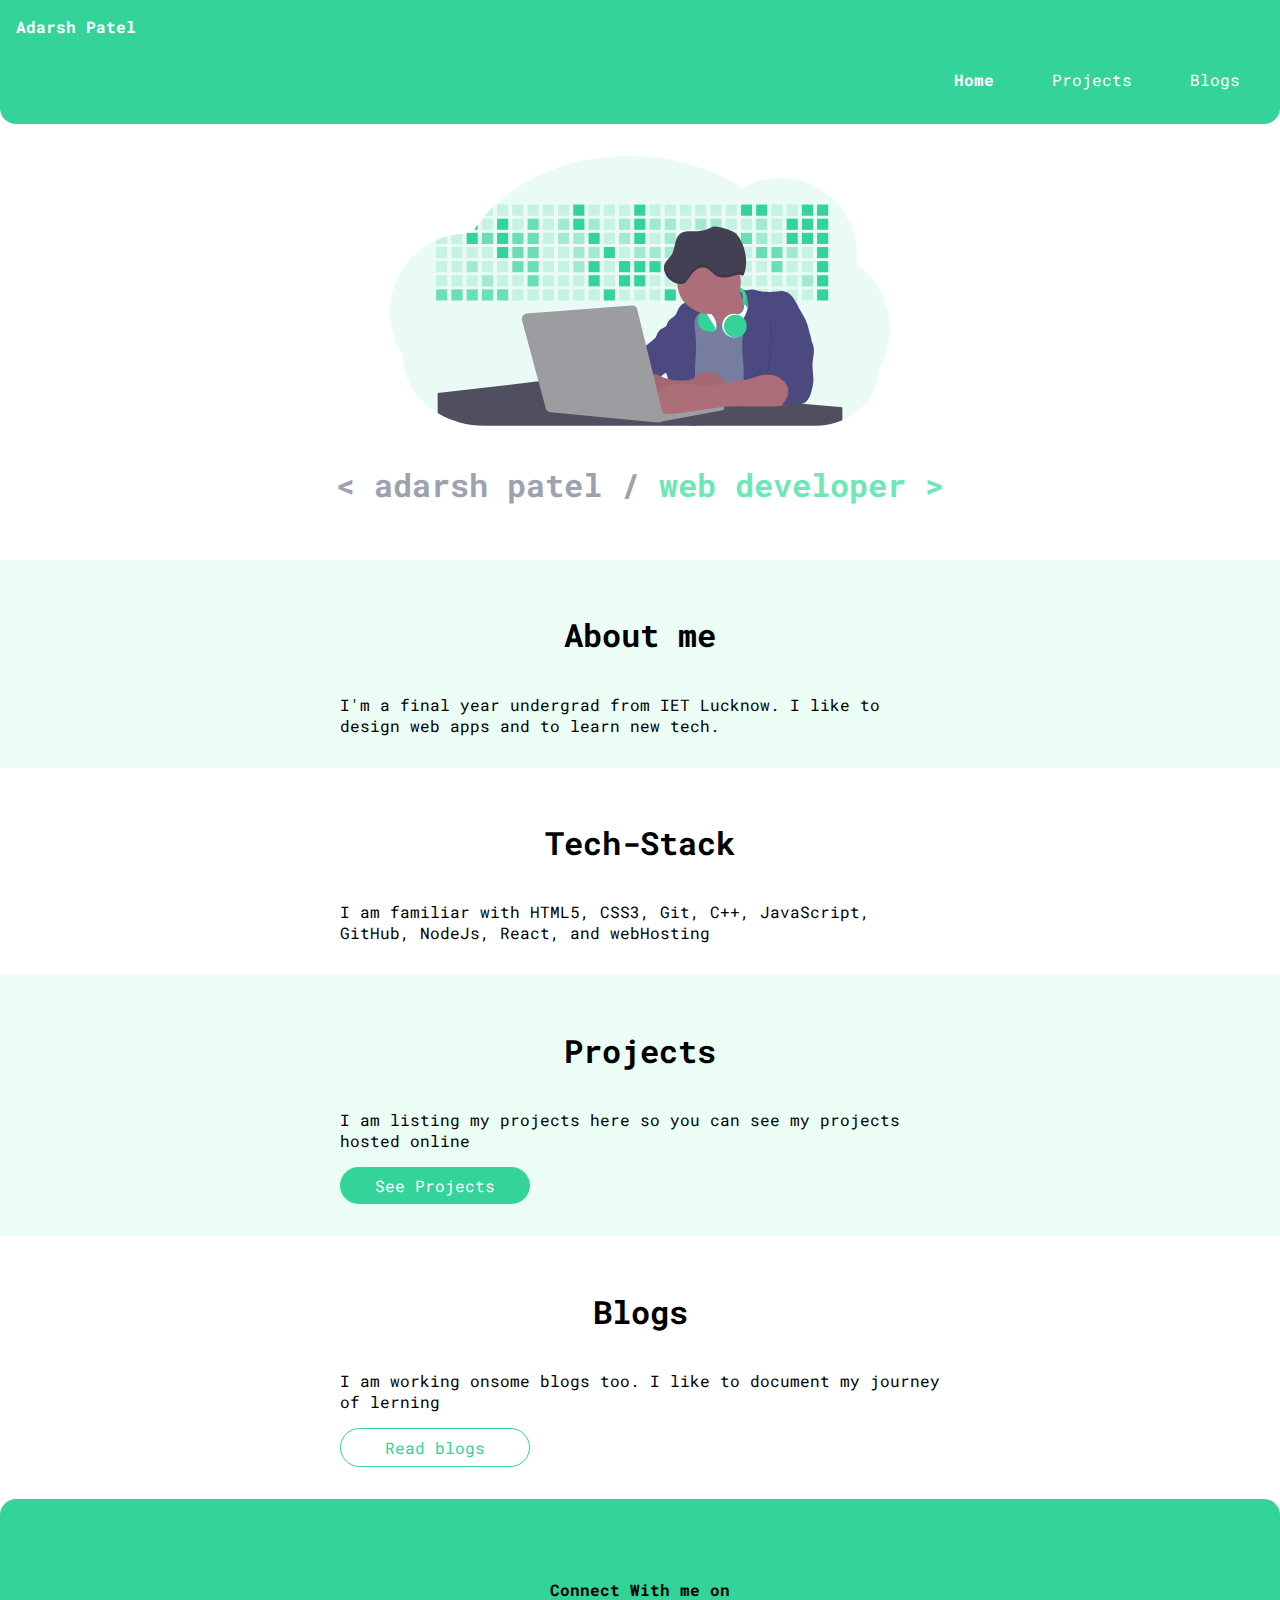
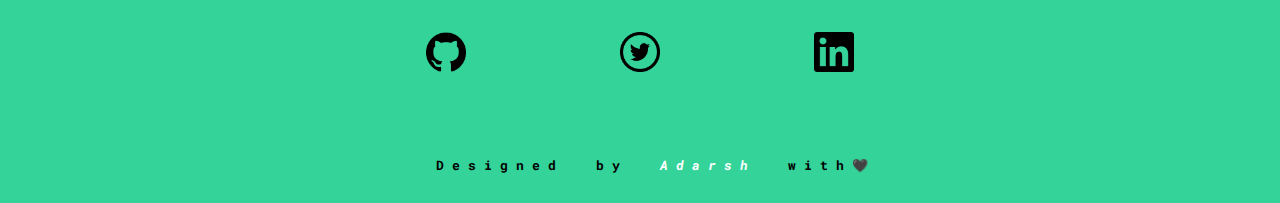
==== index.html @ 7263fbd2 "UPDATE: theme" ====
<!DOCTYPE html>
<html lang="en">

<head>
    <meta charset="UTF-8">
    <meta http-equiv="X-UA-Compatible" content="IE=edge">
    <meta name="viewport" content="width=device-width, initial-scale=1.0">
    <title>home | Adarsh Patel</title>
    <link href="styles.css" rel="stylesheet" />

</head>

<body>
    <nav class="navigation container">
        <div class="nav-brand">Adarsh Patel</div>
        <ul class="list-non-bullet nav-pills">
            <li class="list-item-inline">
                <a class="link link-active" href="index.html">Home</a>
            </li>
            <li class="list-item-inline">
                <a class="link" href="projects.html">Projects</a>
            </li>
            <li class="list-item-inline">
                <a class="link" href="blogs.html">Blogs</a>
            </li>
        </ul>
    </nav>

    <header class="hero">
        <img class="hero-img" src="images/dev-home.svg" />
        <h1 class="hero-heading">
            < adarsh patel / <span class="heading-inverted">web developer > </span>
        </h1>
    </header>

    <section class="section ow">
        <div class="container container-center">
            <h1>About me</h1>
            <p>I'm a final year undergrad from IET Lucknow. I like to design web apps and to learn new tech. </p>
        </div>
    </section>

    <section class="section">
    
        <div class="container container-center">
            <h1>Tech-Stack</h1>
            <p>I am familiar with HTML5, CSS3, Git, C++, JavaScript, GitHub, NodeJs, React, and webHosting </p>
        </div>
    </section>

    <section class="section ow">
        <div class="container container-center">
            <h1>Projects</h1>
            <p>I am listing my projects here so you can see my projects hosted online</p>
            <a class="link primary-link"  href="/projects.html">See Projects</a>
        </div>
    </section>

    <section class="section">
        <div class="container container-center">
            <h1>Blogs</h1>
            <p>I am working onsome blogs too. I like to document my journey of lerning</p>
            <a class="link secondary-link" href="/blogs.html">Read blogs</a>
        </div>
    </section>

    <footer class="footer">
        <div class="footer-header">Connect With me on</div>
        <ul class="social-links list-non-bullet">
            <li class="list-item-inline">
                <a class="link" href="https://github.com/Adarsh2k21">
                    <img class="footer-img" src="images/git.png" />

                </a>
            </li>
            <li class="list-item-inline">
                <a class="link" href="https://twitter.com/Adarsh2k21">
                    <img class="footer-img" src="images/twitter.png" />

                </a>
            </li>
            <li class="list-item-inline">
                <a class="link" href="https://linked.com/Adarsh2k21">
                    <img class="footer-img" src="images/linkedin.png" />
                </a>
            </li>



        </ul>
        <h3>Designed by <em>Adarsh</em> with🖤</h3>
    </footer>


</body>

</html>
---- styles.css ----
@import url('https://fonts.googleapis.com/css2?family=Roboto+Mono:wght@100;300&display=swap');

:root {
    --primary-color: #34D399;
    --off-white: #F3F4F6;
    --dark-gray: #6B7280;
    --light-green: #ECFDF5;
}

body {
    font-family: 'Roboto Mono', monospace;
    margin: auto;

}

hr {
    margin: 2rem 0rem;
}

/** spaces **/

.margin-md {
    margin: 2rem;
}

/** container **/
.container {
    padding: 0rem 1rem;
}

.container-center {
    max-width: 600px;
    margin: auto;
}

/** links **/
.link {
    box-sizing: border-box;
    text-decoration: none;
    padding: 0.5rem 1rem;
}

.primary-link {
    background-color: var(--primary-color);
    border-radius: 7rem;
    color: white;
    display: block;
    max-width: 190px;
    margin: 1rem 1rem 1rem 0rem;
    text-align: center;

}

.secondary-link {
    color: var(--primary-color);
    border-radius: 7rem;
    border: 1px solid var(--primary-color);
    display: block;
    max-width: 190px;
    margin: 1rem 1rem 1rem 0rem;
    text-align: center;

}

.navigation a.link:hover{
   
    /* display: block; */
    padding: 0.5rem 1rem;
    background-color: white;
    

    transition: 1s;
    color:#34D399;
    width: auto;
    height: 60px;
    margin: 15px;

}

.hero:hover{

   transition: 1s;
   padding:0.5rem 1rem;
   font-size: 1.5rem;
    text-transform: uppercase;
    background-color: black;

}

.secondary-link:hover {

    transition: 1s;

    width: auto;
    height: 60px;
    margin: 15px;

    background-color: #3B82F6;
    color: white;

}

.primary-link:hover {

    transition: 1s;
    width: auto;
    height: 60px;
    margin: 15px;
    background-color: #3B82F6;
    color: white;

}



/** lists **/

.list-non-bullet {
    list-style: none;
    padding-inline-start: 0px;
}


.list-item-inline {
    display: inline;
    padding: 0rem 0.5rem;
}

/** navigation **/

.navigation {
    background-color: var(--primary-color);
    color: white;
    padding: 1rem;
    border-bottom-left-radius: 1rem;
    border-bottom-right-radius: 1rem;
}

.navigation .nav-brand {
    font-weight: bold;
}


.navigation .nav-pills {

    padding: 1rem 5rem;
    text-align: right;
    padding-right: 0.5px;
    padding-bottom: 2px;

}

.navigation .link {
    color: white;
}

.navigation .link-active {
    font-weight: bold;
}

/** header **/

.hero {
    padding: 2rem;
    padding-top: 2rem;

}

.hero .hero-img {
    max-width: 100%;
    width: 500px;
    display: block;
    margin: auto;
}

/* .project-heading {
    text-align: center;
    color: #6EE7B7;
} */

.blog-heading {
    text-align: left;
}

.blog-img {
    max-width: 100%;
    width: 500px;
    display: block;
    margin: auto;
    text-align: right;
}

.hero .hero-heading {
    text-align: center;
    padding-top: 1rem;
    color: #9CA3AF;
}

.hero .hero-heading .heading-inverted {
    color: #6EE7B7;
}


.section {
    padding: 1rem;
}

.section:hover{
    transition: 1.5s;
    background-color: black;
    color: white;
    padding: 2rem;
}

.section h1 {
    text-align: center;
    padding: 1rem;
}

.ow {

    background-color: var(--light-green);
}

.project-heading:hover{
    color: white;
    
}


.footer {
    background-color: var(--primary-color);
    color: black;
    font-weight: bolder;
    padding: 5rem 1rem;
    text-align: center;
    border-top-left-radius: 1rem;
    border-top-right-radius: 1rem;

}

.footer .link {
    color: whitesmoke;
    font-weight: normal;
    padding: auto;
    margin: 3rem 1rem;
}

.footer ul {
    padding-inline-start: 0;
}

.footer-img {
    width: 40px;
    height: 40px;
}

.project-img {
    max-width: 80%;
    width: 420px;
    display: block;
    margin: auto;

}

.my-img {
    display: block;
    width: 80px;
    height: 80px;
    border-radius: 50%;
    text-align: center;
    margin-left: auto;
    margin-right: auto;

}

.center {
    display: block;
    margin-left: auto;
    margin-right: auto;
    width: 30%;
    font-size: small;
}

.link .footer-img {

    padding: 1rem 2rem;
    text-align: center;
    /* padding-right: 0.5px; */
    padding-bottom: 0rem;

}

 h3{
    position: relative;
    top: 4rem;

    left: 1rem;
    right: inherit;
    font-size:small;
    /* color: white; */
    letter-spacing: 0.5rem;
    word-spacing: 1rem;
}

em{
    color:white;
}
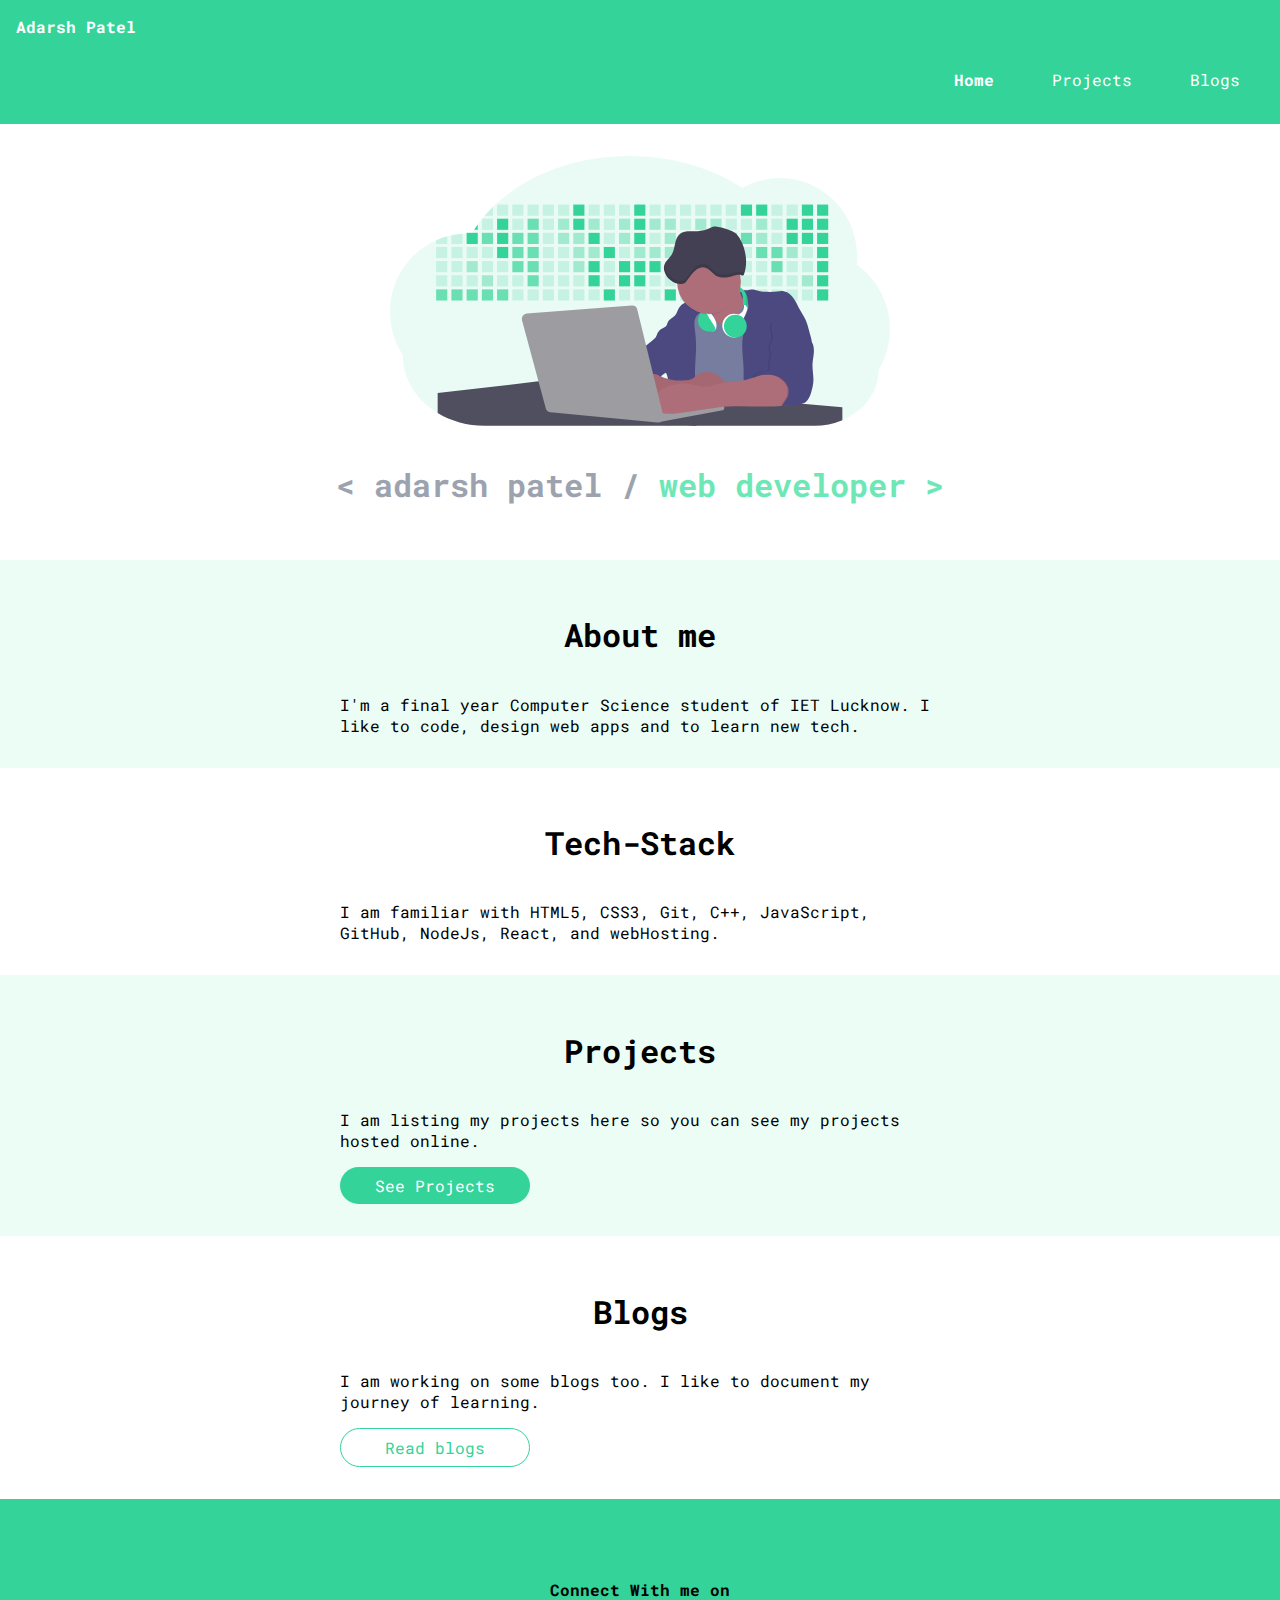
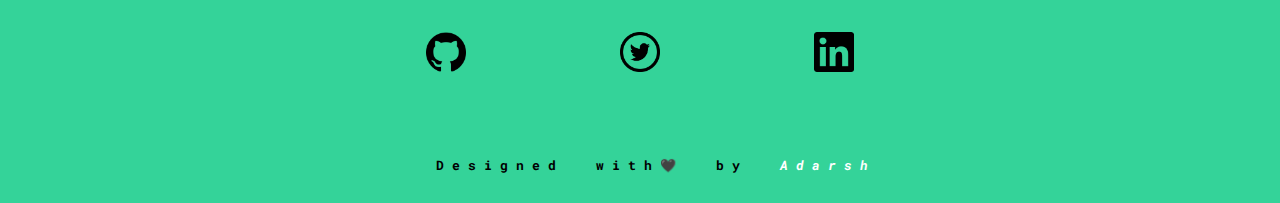
==== commit 0fa0112b: "removing border radius" ====
--- a/index.html
+++ b/index.html
@@ -36,7 +36,7 @@
     <section class="section ow">
         <div class="container container-center">
             <h1>About me</h1>
-            <p>I'm a final year undergrad from IET Lucknow. I like to design web apps and to learn new tech. </p>
+            <p>I'm a final year Computer Science student of IET Lucknow. I like to code, design web apps and to learn new tech. </p>
         </div>
     </section>
 
@@ -44,14 +44,14 @@
     
         <div class="container container-center">
             <h1>Tech-Stack</h1>
-            <p>I am familiar with HTML5, CSS3, Git, C++, JavaScript, GitHub, NodeJs, React, and webHosting </p>
+            <p>I am familiar with HTML5, CSS3, Git, C++, JavaScript, GitHub, NodeJs, React, and webHosting. </p>
         </div>
     </section>
 
     <section class="section ow">
         <div class="container container-center">
             <h1>Projects</h1>
-            <p>I am listing my projects here so you can see my projects hosted online</p>
+            <p>I am listing my projects here so you can see my projects hosted online.</p>
             <a class="link primary-link"  href="/projects.html">See Projects</a>
         </div>
     </section>
@@ -59,7 +59,7 @@
     <section class="section">
         <div class="container container-center">
             <h1>Blogs</h1>
-            <p>I am working onsome blogs too. I like to document my journey of lerning</p>
+            <p>I am working on some blogs too. I like to document my journey of learning.</p>
             <a class="link secondary-link" href="/blogs.html">Read blogs</a>
         </div>
     </section>
@@ -68,19 +68,19 @@
         <div class="footer-header">Connect With me on</div>
         <ul class="social-links list-non-bullet">
             <li class="list-item-inline">
-                <a class="link" href="https://github.com/Adarsh2k21">
+                <a class="link" href="https://github.com/Adarsh-Patel-Dev">
                     <img class="footer-img" src="images/git.png" />
 
                 </a>
             </li>
             <li class="list-item-inline">
-                <a class="link" href="https://twitter.com/Adarsh2k21">
+                <a class="link" href="https://twitter.com/AdarshPatelDev?s=08">
                     <img class="footer-img" src="images/twitter.png" />
 
                 </a>
             </li>
             <li class="list-item-inline">
-                <a class="link" href="https://linked.com/Adarsh2k21">
+                <a class="link" href="https://www.linkedin.com/in/adarsh-patel-449a55175">
                     <img class="footer-img" src="images/linkedin.png" />
                 </a>
             </li>
@@ -88,7 +88,7 @@
 
 
         </ul>
-        <h3>Designed by <em>Adarsh</em> with🖤</h3>
+        <h3>Designed  with🖤 by <em>Adarsh</em></h3>
     </footer>
 
 
--- a/styles.css
+++ b/styles.css
@@ -132,8 +132,8 @@
     background-color: var(--primary-color);
     color: white;
     padding: 1rem;
-    border-bottom-left-radius: 1rem;
-    border-bottom-right-radius: 1rem;
+    border-bottom-left-radius: 0rem;
+    border-bottom-right-radius: 0rem;
 }
 
 .navigation .nav-brand {
@@ -147,6 +147,7 @@
     text-align: right;
     padding-right: 0.5px;
     padding-bottom: 2px;
+   
 
 }
 
@@ -234,8 +235,8 @@
     font-weight: bolder;
     padding: 5rem 1rem;
     text-align: center;
-    border-top-left-radius: 1rem;
-    border-top-right-radius: 1rem;
+    border-top-left-radius: 0rem;
+    border-top-right-radius: 0rem;
 
 }
 
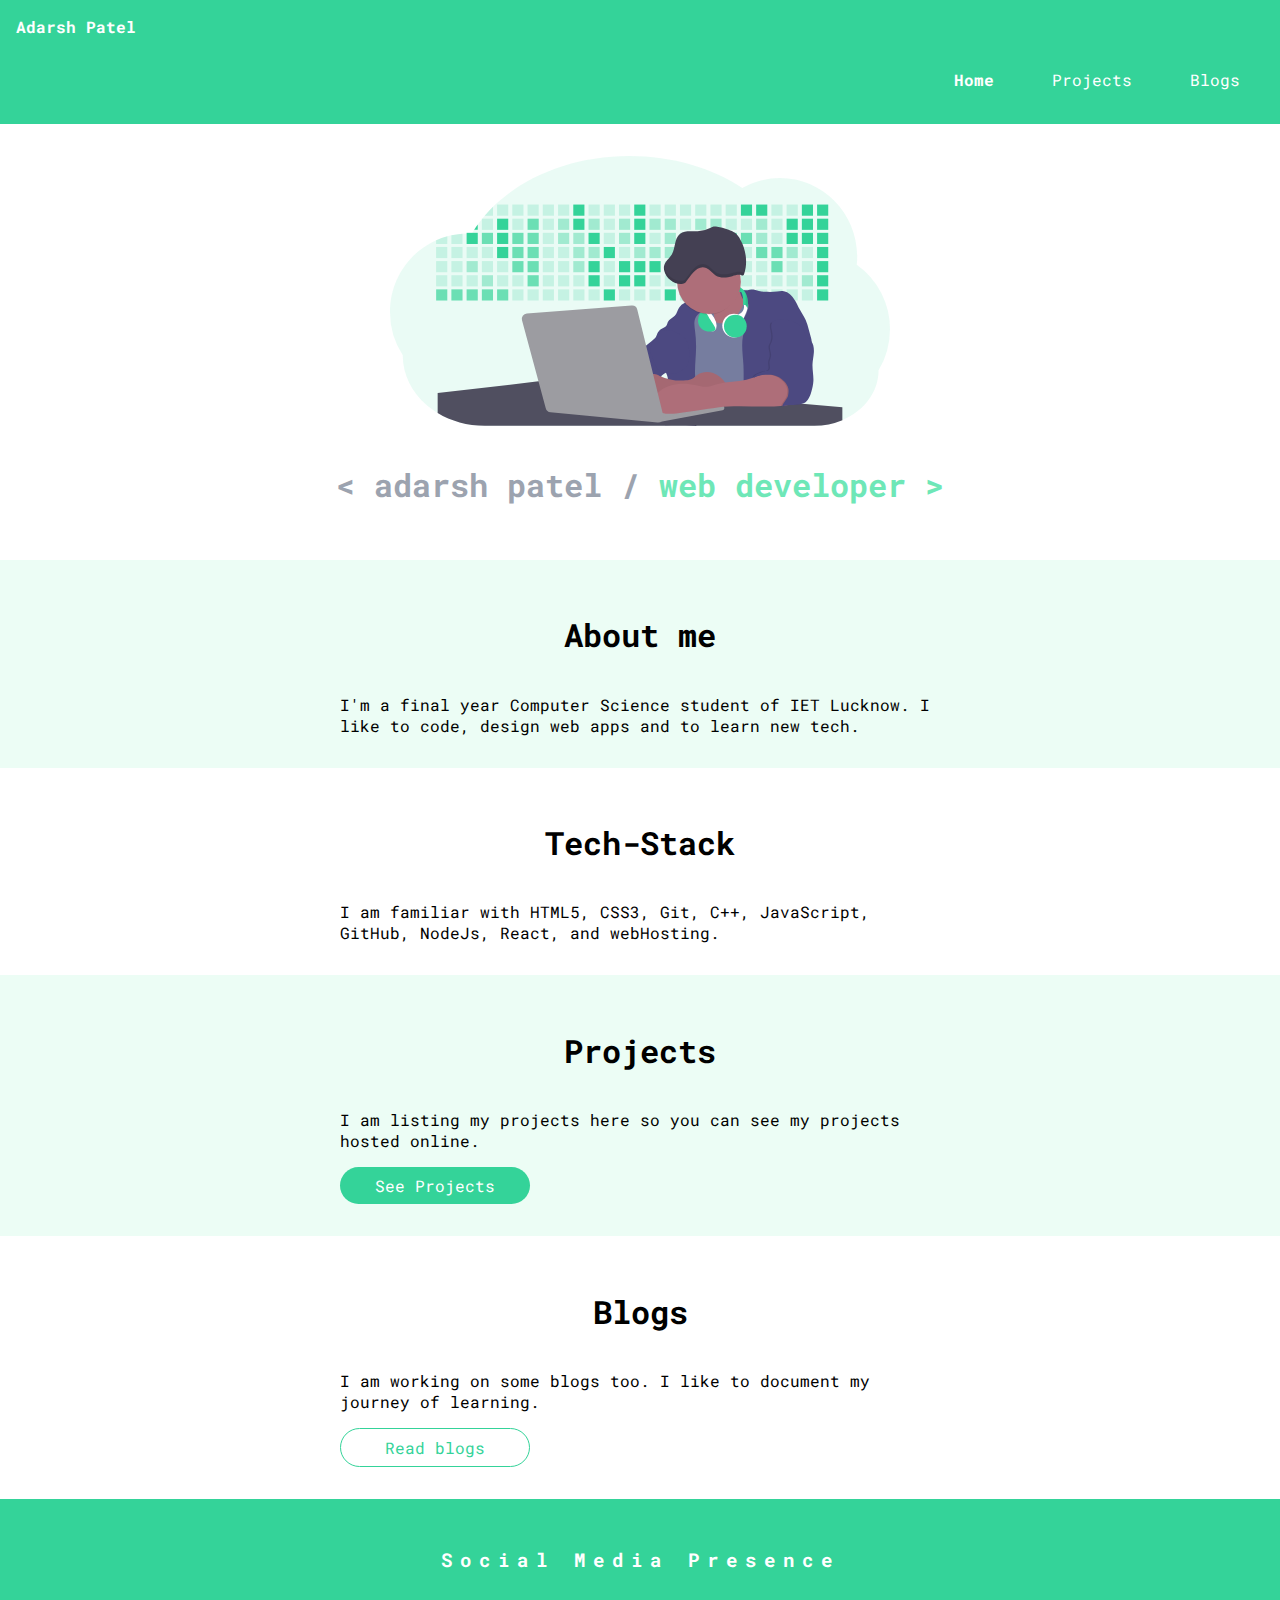
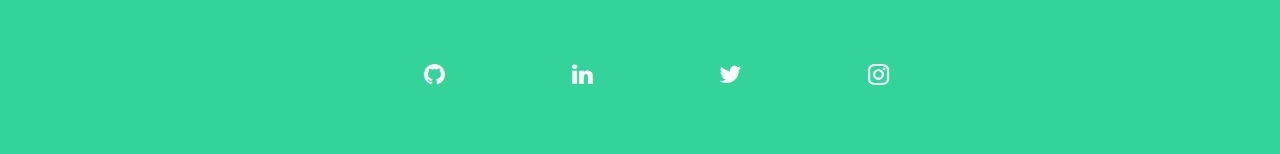
==== commit 73f2d4f0: "update footer" ====
--- a/index.html
+++ b/index.html
@@ -7,6 +7,8 @@
     <meta name="viewport" content="width=device-width, initial-scale=1.0">
     <title>home | Adarsh Patel</title>
     <link href="styles.css" rel="stylesheet" />
+
+    <link rel="stylesheet" href="https://cdnjs.cloudflare.com/ajax/libs/font-awesome/4.7.0/css/font-awesome.min.css">
 
 </head>
 
@@ -64,31 +66,15 @@
         </div>
     </section>
 
-    <footer class="footer">
-        <div class="footer-header">Connect With me on</div>
-        <ul class="social-links list-non-bullet">
-            <li class="list-item-inline">
-                <a class="link" href="https://github.com/Adarsh-Patel-Dev">
-                    <img class="footer-img" src="images/git.png" />
-
-                </a>
-            </li>
-            <li class="list-item-inline">
-                <a class="link" href="https://twitter.com/AdarshPatelDev?s=08">
-                    <img class="footer-img" src="images/twitter.png" />
-
-                </a>
-            </li>
-            <li class="list-item-inline">
-                <a class="link" href="https://www.linkedin.com/in/adarsh-patel-449a55175">
-                    <img class="footer-img" src="images/linkedin.png" />
-                </a>
-            </li>
-
-
-
-        </ul>
-        <h3>Designed  with🖤 by <em>Adarsh</em></h3>
+    <footer>
+        <h3>Social Media Presence</h3>
+    <div class="icon">
+    <a href="https://github.com/Adarsh-Patel-Dev" class="fa fa-github"></a>
+    <a href="https://www.linkedin.com/in/adarsh-patel-449a55175" class="fa fa-linkedin"></a>
+    <a href="https://twitter.com/AdarshPatelDev?s=08" class="fa fa-twitter"></a>
+    <a href="https://instagram.com/git_sit_code" class="fa fa-instagram"></a>
+     
+    </div>
     </footer>
 
 
--- a/styles.css
+++ b/styles.css
@@ -7,6 +7,10 @@
     --light-green: #ECFDF5;
 }
 
+html{
+    scroll-behavior: smooth;
+}
+
 body {
     font-family: 'Roboto Mono', monospace;
     margin: auto;
@@ -38,6 +42,7 @@
     box-sizing: border-box;
     text-decoration: none;
     padding: 0.5rem 1rem;
+    transition: 1s;
 }
 
 .primary-link {
@@ -48,6 +53,7 @@
     max-width: 190px;
     margin: 1rem 1rem 1rem 0rem;
     text-align: center;
+    transition: 1s;
 
 }
 
@@ -59,6 +65,18 @@
     max-width: 190px;
     margin: 1rem 1rem 1rem 0rem;
     text-align: center;
+    transition: 1s;
+
+}
+
+.primary-link:hover,.secondary-link:hover {
+
+    transition: 1s;
+    /* width: auto;
+    height: 60px; */
+    margin-left: 1.5rem;
+    background-color: #3B82F6;
+    color: white;
 
 }
 
@@ -87,29 +105,8 @@
 
 }
 
-.secondary-link:hover {
-
-    transition: 1s;
-
-    width: auto;
-    height: 60px;
-    margin: 15px;
-
-    background-color: #3B82F6;
-    color: white;
-
-}
-
-.primary-link:hover {
-
-    transition: 1s;
-    width: auto;
-    height: 60px;
-    margin: 15px;
-    background-color: #3B82F6;
-    color: white;
-
-}
+
+
 
 
 
@@ -142,11 +139,11 @@
 
 
 .navigation .nav-pills {
-
+    
     padding: 1rem 5rem;
     text-align: right;
+    padding-bottom: 2px;
     padding-right: 0.5px;
-    padding-bottom: 2px;
    
 
 }
@@ -164,7 +161,7 @@
 .hero {
     padding: 2rem;
     padding-top: 2rem;
-
+    transition: 1s;
 }
 
 .hero .hero-img {
@@ -204,13 +201,14 @@
 
 .section {
     padding: 1rem;
+    transition: 1.5s;
 }
 
 .section:hover{
     transition: 1.5s;
-    background-color: black;
-    color: white;
-    padding: 2rem;
+    background-color: rgb(0, 0, 0);
+    color: white;
+    padding: 1rem;
 }
 
 .section h1 {
@@ -229,7 +227,7 @@
 }
 
 
-.footer {
+/* .footer {
     background-color: var(--primary-color);
     color: black;
     font-weight: bolder;
@@ -254,7 +252,72 @@
 .footer-img {
     width: 40px;
     height: 40px;
-}
+} */
+
+/* navigation*/
+
+footer{
+    background-color: #34D399;
+    margin: auto;
+    
+}
+.fa {
+    padding: 10px;
+    font-size: larger;
+    width: 50px;
+    height: 50px;
+    text-align: center;
+    text-decoration: none;
+    margin: 2rem;
+    color: white;
+    transition: 1s;
+  }
+
+  .fa-github:hover{
+      color: #624a85;
+     margin: 0px 50px;
+     transition: 1s;
+     font-size: xx-large;
+}
+
+  .fa-linkedin:hover{
+      color: #0e76a8 ;
+      margin: 0px 50px;
+     transition: 1s;
+     font-size: xx-large;
+  }
+
+  .fa-twitter:hover{
+      color:#1DA1F2;
+      margin: 0px 50px;
+     transition: 1s;
+     font-size: xx-large;
+  }
+
+  .fa-instagram:hover{
+      color:#fb3958 ;
+      margin: 0px 50px;
+     transition: 1s;
+     font-size: xx-large;
+  }
+  
+  footer h3{
+      
+      padding: 3rem;
+      margin: auto;
+      text-align: center;
+      color: white;
+      letter-spacing: 0.5rem;
+  }
+
+  .icon{
+      margin-left: 2rem;
+      padding: auto;
+      text-align: center;
+      font-size: x-large;
+  }
+
+  /*end of navigation*/
 
 .project-img {
     max-width: 80%;
@@ -292,17 +355,17 @@
 
 }
 
- h3{
+ /* h3{
     position: relative;
     top: 4rem;
 
     left: 1rem;
     right: inherit;
     font-size:small;
-    /* color: white; */
+   
     letter-spacing: 0.5rem;
     word-spacing: 1rem;
-}
+} */
 
 em{
     color:white;
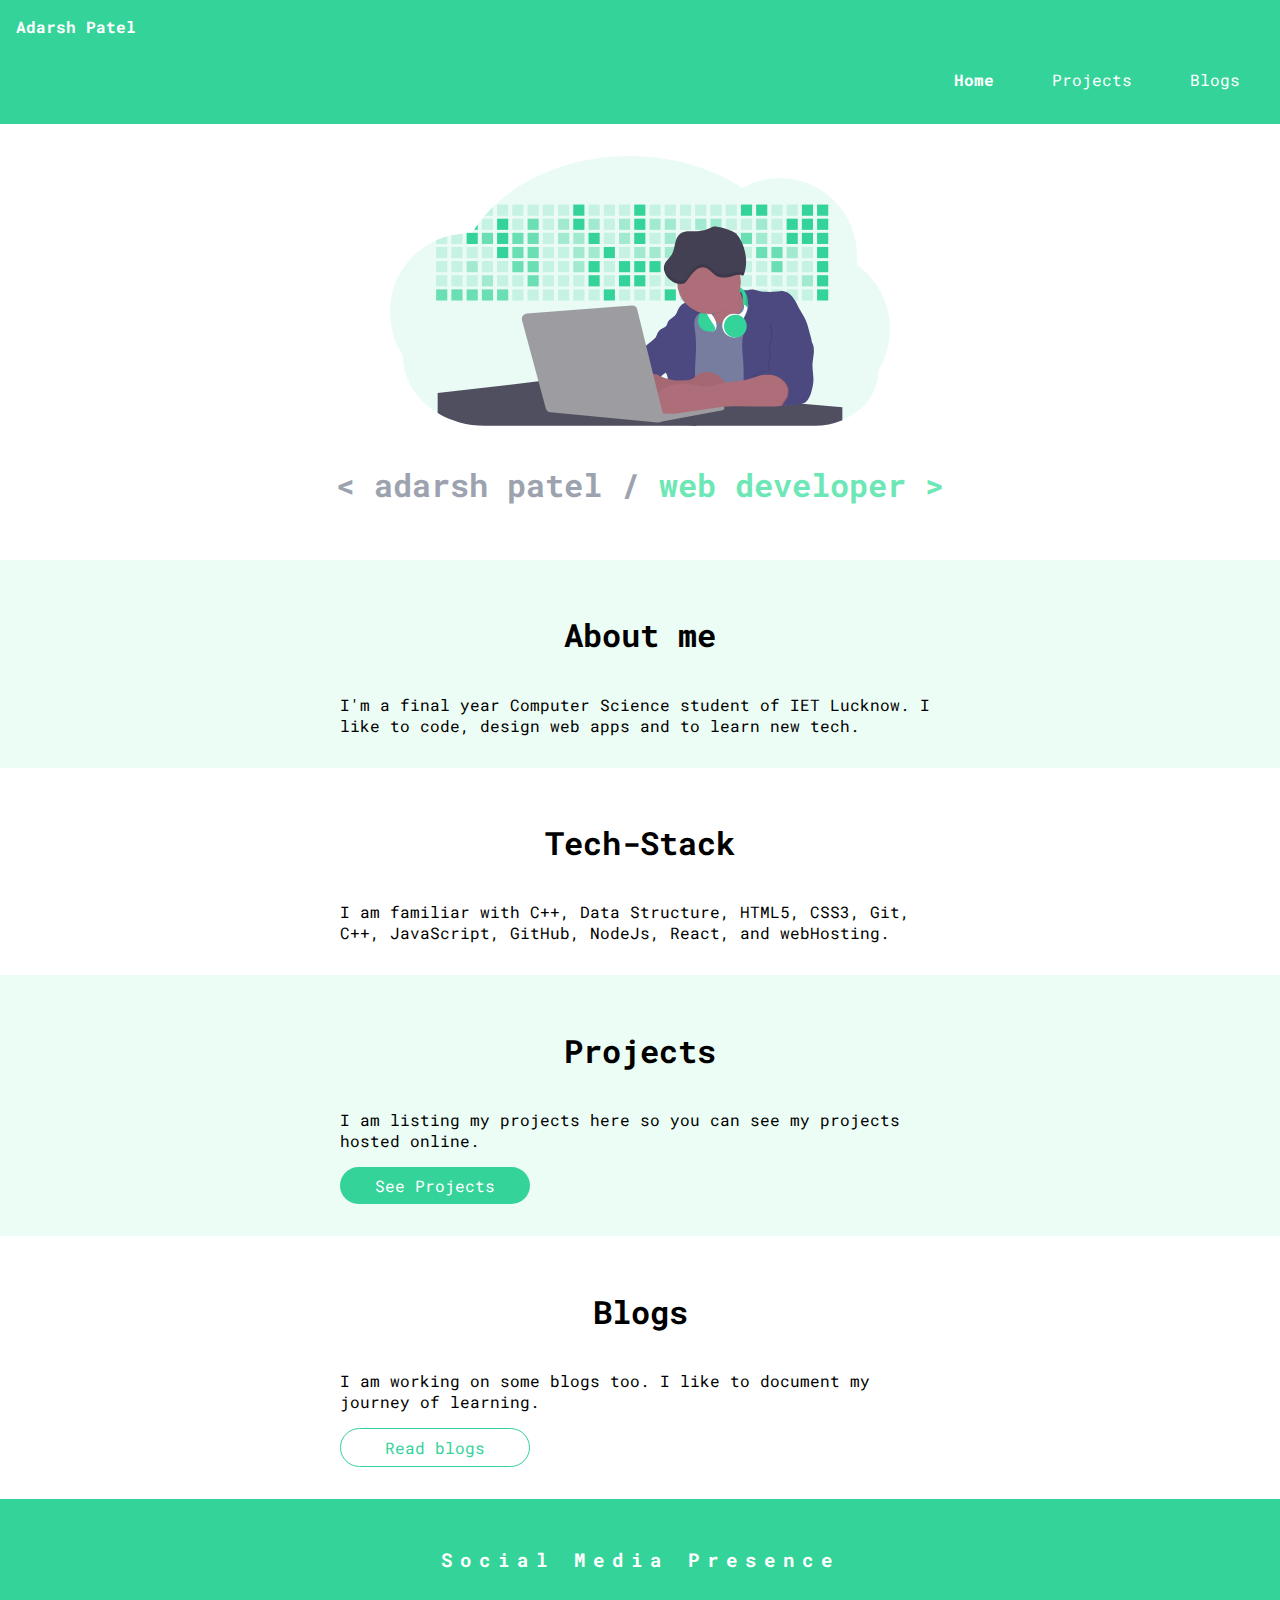
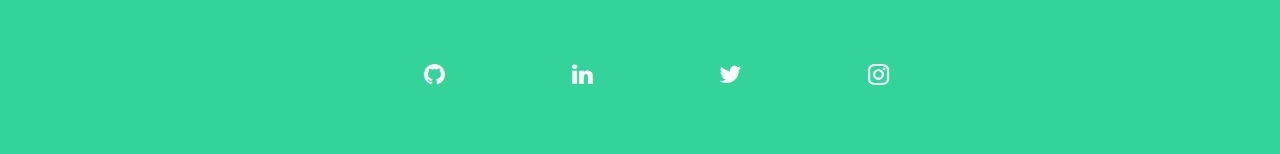
==== commit 42846380: "added : img in project section" ====
--- a/index.html
+++ b/index.html
@@ -46,7 +46,7 @@
     
         <div class="container container-center">
             <h1>Tech-Stack</h1>
-            <p>I am familiar with HTML5, CSS3, Git, C++, JavaScript, GitHub, NodeJs, React, and webHosting. </p>
+            <p>I am familiar with C++, Data Structure, HTML5, CSS3, Git, C++, JavaScript, GitHub, NodeJs, React, and webHosting. </p>
         </div>
     </section>
 
--- a/styles.css
+++ b/styles.css
@@ -208,14 +208,14 @@
     transition: 1.5s;
     background-color: rgb(0, 0, 0);
     color: white;
+    padding: 2rem;
+}
+
+.section h1 {
+    text-align: center;
     padding: 1rem;
 }
 
-.section h1 {
-    text-align: center;
-    padding: 1rem;
-}
-
 .ow {
 
     background-color: var(--light-green);
@@ -227,32 +227,7 @@
 }
 
 
-/* .footer {
-    background-color: var(--primary-color);
-    color: black;
-    font-weight: bolder;
-    padding: 5rem 1rem;
-    text-align: center;
-    border-top-left-radius: 0rem;
-    border-top-right-radius: 0rem;
-
-}
-
-.footer .link {
-    color: whitesmoke;
-    font-weight: normal;
-    padding: auto;
-    margin: 3rem 1rem;
-}
-
-.footer ul {
-    padding-inline-start: 0;
-}
-
-.footer-img {
-    width: 40px;
-    height: 40px;
-} */
+
 
 /* navigation*/
 
